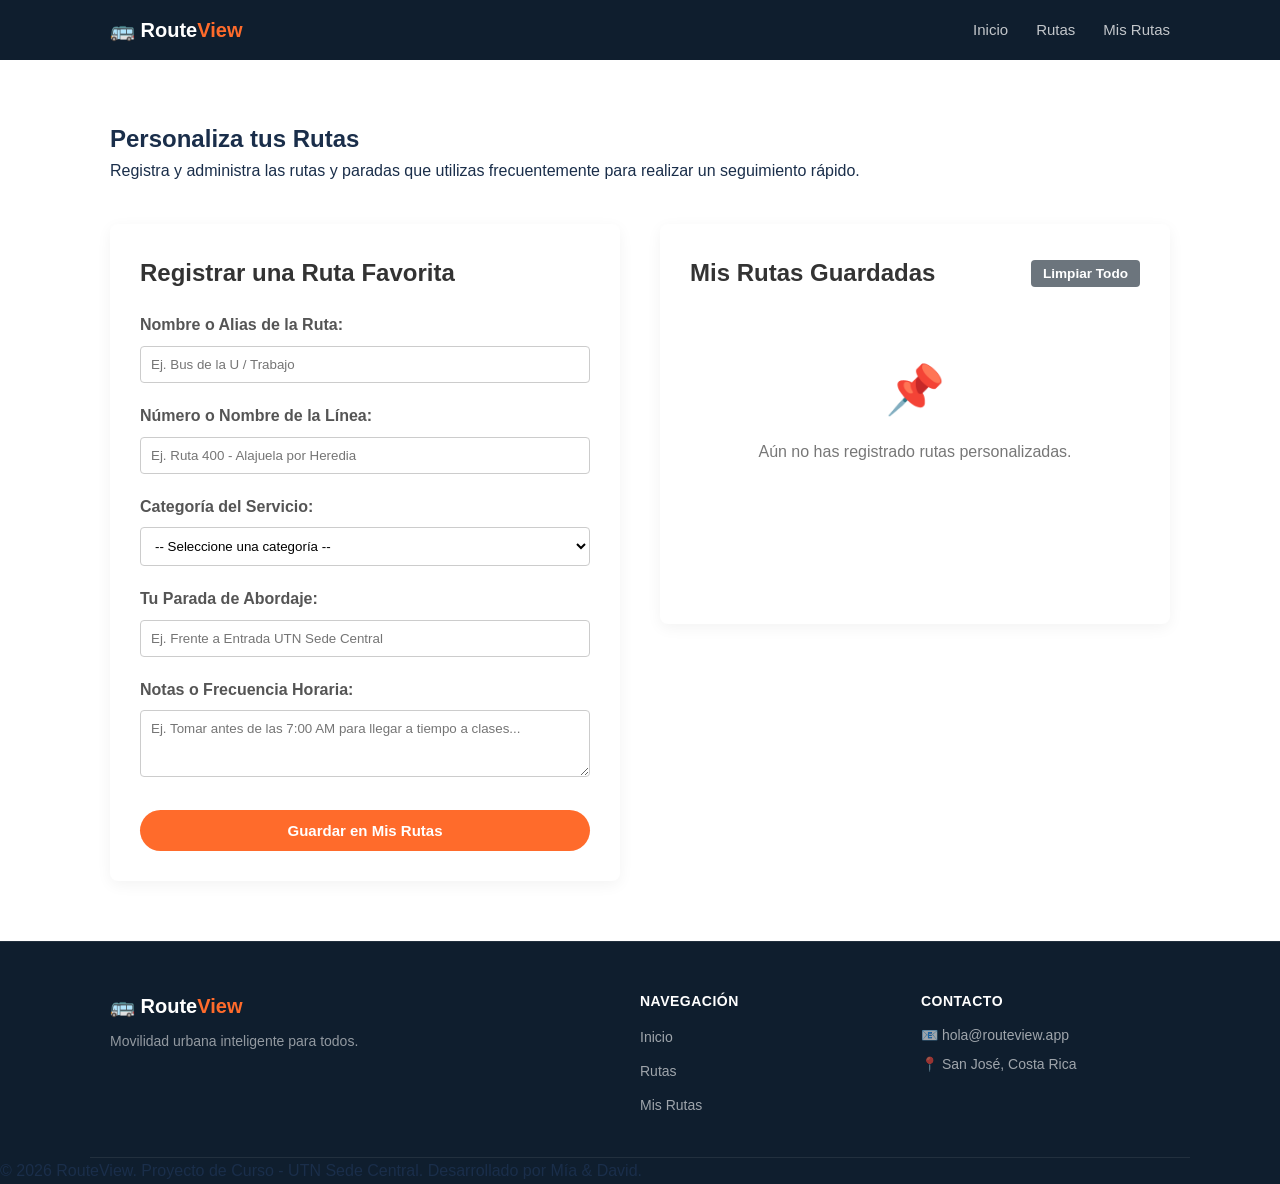
==== registro.html @ 4791b2a1 "Se agregó el logo oficial del sitio, se eliminaron contenido repetido." ====
<!DOCTYPE html>
<html lang="es">
<head>
  <meta charset="UTF-8" />
  <meta name="viewport" content="width=device-width, initial-scale=1.0" />
  <title>RouteView – Registro de Rutas Favoritas</title>
  <link rel="stylesheet" href="css/styles.css" />
</head>
<body>

  <header id="navbar">
    <div class="nav-contenido">

      <a href="index.html" class="logo" aria-label="Inicio de RouteView">
        🚌 Route<span>View</span>
      </a>

      <nav aria-label="Navegación principal">
        <ul class="nav-links">
          <li><a href="index.html">Inicio</a></li>
          <li><a href="rutas.html">Rutas</a></li>
          <li><a href="registro.html" class="active">Mis Rutas</a></li>
        </ul>
      </nav>

      <button
        id="hamburger"
        class="hamburger"
        aria-label="Abrir menú"
        aria-expanded="false"
        aria-controls="menu-movil"
      >
        <span></span>
        <span></span>
        <span></span>
      </button>

    </div>

    <div id="menu-movil" class="menu-movil" role="navigation" aria-label="Menú móvil">
      <ul>
        <li><a href="index.html">Inicio</a></li>
        <li><a href="rutas.html">Rutas</a></li>
        <li><a href="registro.html" class="active">Mis Rutas</a></li>
      </ul>
    </div>
  </header>

  <main class="contenedor-principal" style="padding: 120px 20px 60px; min-height: 80vh;">
    
    <section class="seccion-registro contenedor">
      <div class="bloque-encabezado text-center" style="margin-bottom: 40px;">
        <h1>Personaliza tus Rutas</h1>
        <p>Registra y administra las rutas y paradas que utilizas frecuentemente para realizar un seguimiento rápido.</p>
      </div>

      <div id="mensaje-exito" class="alerta-exito" role="alert" style="display: none; margin-bottom: 20px; padding: 15px; background-color: #d4edda; color: #155724; border-radius: 5px; font-weight: bold; text-align: center;">
        ¡Ruta registrada correctamente en tus favoritos!
      </div>

      <div style="display: grid; grid-template-columns: repeat(auto-fit, minmax(300px, 1fr)); gap: 40px; align-items: start; text-align: left;">
        
        <div class="tarjeta-formulario" style="background: #ffffff; padding: 30px; border-radius: 8px; box-shadow: 0 4px 15px rgba(0,0,0,0.05);">
          <h2 style="margin-bottom: 20px; font-size: 1.5rem; color: #333;">Registrar una Ruta Favorita</h2>
          
          <form id="formulario-ruta" novalidate>
            
            <div class="grupo-formulario" style="margin-bottom: 20px;">
              <label for="alias-ruta" style="display: block; font-weight: bold; margin-bottom: 8px; color: #555;">Nombre o Alias de la Ruta:</label>
              <input type="text" id="alias-ruta" placeholder="Ej. Bus de la U / Trabajo" style="width: 100%; padding: 10px; border: 1px solid #ccc; border-radius: 4px; box-sizing: border-box;" required>
              <span id="error-alias" class="error-msg" style="color: #dc3545; font-size: 0.85rem; display: block; margin-top: 5px; font-weight: 500;"></span>
            </div>

            <div class="grupo-formulario" style="margin-bottom: 20px;">
              <label for="nombre-bus" style="display: block; font-weight: bold; margin-bottom: 8px; color: #555;">Número o Nombre de la Línea:</label>
              <input type="text" id="nombre-bus" placeholder="Ej. Ruta 400 - Alajuela por Heredia" style="width: 100%; padding: 10px; border: 1px solid #ccc; border-radius: 4px; box-sizing: border-box;" required>
              <span id="error-bus" class="error-msg" style="color: #dc3545; font-size: 0.85rem; display: block; margin-top: 5px; font-weight: 500;"></span>
            </div>

            <div class="grupo-formulario" style="margin-bottom: 20px;">
              <label for="categoria-ruta" style="display: block; font-weight: bold; margin-bottom: 8px; color: #555;">Categoría del Servicio:</label>
              <select id="categoria-ruta" style="width: 100%; padding: 10px; border: 1px solid #ccc; border-radius: 4px; background-color: #fff;" required>
                <option value="">-- Seleccione una categoría --</option>
                <option value="Regular">Servicio Regular</option>
                <option value="Express">Servicio Express / Directo</option>
                <option value="Interlineas">Interlíneas</option>
              </select>
              <span id="error-categoria" class="error-msg" style="color: #dc3545; font-size: 0.85rem; display: block; margin-top: 5px; font-weight: 500;"></span>
            </div>

            <div class="grupo-formulario" style="margin-bottom: 20px;">
              <label for="parada-usuario" style="display: block; font-weight: bold; margin-bottom: 8px; color: #555;">Tu Parada de Abordaje:</label>
              <input type="text" id="parada-usuario" placeholder="Ej. Frente a Entrada UTN Sede Central" style="width: 100%; padding: 10px; border: 1px solid #ccc; border-radius: 4px; box-sizing: border-box;" required>
              <span id="error-parada" class="error-msg" style="color: #dc3545; font-size: 0.85rem; display: block; margin-top: 5px; font-weight: 500;"></span>
            </div>

            <div class="grupo-formulario" style="margin-bottom: 25px;">
              <label for="descripcion-ruta" style="display: block; font-weight: bold; margin-bottom: 8px; color: #555;">Notas o Frecuencia Horaria:</label>
              <textarea id="descripcion-ruta" rows="3" placeholder="Ej. Tomar antes de las 7:00 AM para llegar a tiempo a clases..." style="width: 100%; padding: 10px; border: 1px solid #ccc; border-radius: 4px; font-family: inherit; resize: vertical; box-sizing: border-box;" required></textarea>
              <span id="error-descripcion" class="error-msg" style="color: #dc3545; font-size: 0.85rem; display: block; margin-top: 5px; font-weight: 500;"></span>
            </div>

            <button type="submit" class="btn btn-primario" style="width: 100%; border: none; cursor: pointer; padding: 12px; font-weight: bold;">
              Guardar en Mis Rutas
            </button>

          </form>
        </div>

        <div class="tarjeta-registros" style="background: #ffffff; padding: 30px; border-radius: 8px; box-shadow: 0 4px 15px rgba(0,0,0,0.05); min-height: 400px; display: flex; flex-direction: column;">
          <div style="display: flex; justify-content: space-between; align-items: center; margin-bottom: 20px; flex-wrap: wrap; gap: 10px;">
            <h2 style="font-size: 1.5rem; color: #333; margin: 0;">Mis Rutas Guardadas</h2>
            <button id="btn-limpiar" class="btn" style="background-color: #6c757d; color: white; padding: 6px 12px; border: none; border-radius: 4px; cursor: pointer; font-size: 0.85rem;">
              Limpiar Todo
            </button>
          </div>

          <div id="contenedor-rutas-favoritas" style="flex-grow: 1;">
            <div class="estado-vacio" style="text-align: center; color: #777; padding: 40px 20px;">
              <p style="font-size: 3rem; margin-bottom: 10px;">📌</p>
              <p>Aún no has registrado rutas personalizadas.</p>
            </div>
          </div>

        </div>

      </div>
    </section>

  </main>

  <footer>
    <div class="contenedor footer-contenido">
      <div class="footer-marca">
        <p class="logo">🚌 Route<span>View</span></p>
        <p>Movilidad urbana inteligente para todos.</p>
      </div>

      <nav aria-label="Links del pie de página">
        <h4>Navegación</h4>
        <ul class="footer-links">
          <li><a href="index.html">Inicio</a></li>
          <li><a href="rutas.html">Rutas</a></li>
          <li><a href="registro.html">Mis Rutas</a></li>
        </ul>
      </nav>

      <div class="footer-contacto">
        <h4>Contacto</h4>
        <p>📧 hola@routeview.app</p>
        <p>📍 San José, Costa Rica</p>
      </div>
    </div>
    <div class="footer-creditos text-center">
      <p>&copy; 2026 RouteView. Proyecto de Curso - UTN Sede Central. Desarrollado por Mía & David.</p>
    </div>
  </footer>

  <script src="js/main.js"></script>
</body>
</html>
---- css/styles.css ----
/* =============================================
   styles.css – RouteView
   ============================================= */

/* --- Reset y Variables --- */
*, *::before, *::after {
  box-sizing: border-box;
  margin: 0;
  padding: 0;
}

:root {
  --azul:      #1A2E4A;
  --azul-dark: #0F1E2E;
  --naranja:   #FF6B2B;
  --verde:     #00C48C;
  --azul-claro:#4A9EFF;
  --blanco:    #FFFFFF;
  --gris-claro:#F0F4F8;
  --gris-medio:#DDE6EF;
  --gris-texto:#4A6782;
  --radio:     12px;
  --sombra:    0 4px 16px rgba(0, 0, 0, 0.1);
}

body {
  font-family: Arial, Helvetica, sans-serif;
  color: var(--azul);
  background: var(--blanco);
  line-height: 1.6;
  /* Evita scroll horizontal en móvil */
  overflow-x: hidden;
}

/* --- Utilidades --- */
.contenedor {
  width: 100%;
  max-width: 1100px;
  margin: 0 auto;
  padding: 0 20px;
}

.centrado {
  text-align: center;
  margin-top: 32px;
}

.subtitulo-seccion {
  color: var(--gris-texto);
  font-size: 17px;
  margin-bottom: 40px;
}

/* --- Botones --- */
.btn {
  display: inline-block;
  padding: 12px 28px;
  border-radius: 50px;
  font-size: 15px;
  font-weight: bold;
  text-decoration: none;
  cursor: pointer;
  border: 2px solid transparent;
  transition: background 0.2s, color 0.2s, border-color 0.2s;
}

.btn-primario {
  background: var(--naranja);
  color: var(--blanco);
}

.btn-primario:hover {
  background: #e05820;
}

.btn-secundario {
  background: transparent;
  color: var(--blanco);
  border-color: rgba(255, 255, 255, 0.5);
}

.btn-secundario:hover {
  border-color: var(--blanco);
}

/* =============================================
   NAVBAR
   ============================================= */
#navbar {
  position: fixed;
  top: 0;
  left: 0;
  right: 0;
  z-index: 100;
  background: var(--azul-dark);
}

#navbar.con-sombra {
  box-shadow: 0 2px 12px rgba(0, 0, 0, 0.3);
}

.nav-contenido {
  width: 100%;
  max-width: 1100px;
  margin: 0 auto;
  padding: 14px 20px;
  display: flex;
  align-items: center;
  justify-content: space-between;
  
}

.logo {
  display: flex;
    align-items: center;

    font-size: 20px;
    font-weight: bold;
    color: var(--blanco);
    text-decoration: none;
    white-space: nowrap;
    flex-shrink: 0;
}

.logo img {
    width: 100px;
    height: 90px;
    object-fit: contain;
    display: block;
}

.logo span {
  color: var(--naranja);
}

/* Links de escritorio */
.nav-links {
  list-style: none;
  display: flex;
  gap: 28px;
  margin-left: auto;
}

.nav-links a {
  color: rgba(255, 255, 255, 0.75);
  text-decoration: none;
  font-size: 15px;
  padding: 4px 0;
  border-bottom: 2px solid transparent;
  transition: color 0.2s, border-color 0.2s;
  white-space: nowrap;
}

.nav-links a:hover,
.nav-links a.activo {
  color: var(--blanco);
  border-bottom-color: var(--naranja);
}

/* Botón hamburguesa — oculto en escritorio */
.hamburger {
  display: none;
  flex-direction: column;
  gap: 5px;
  background: none;
  border: none;
  cursor: pointer;
  padding: 4px;
  flex-shrink: 0;
}

.hamburger span {
  display: block;
  width: 24px;
  height: 2px;
  background: var(--blanco);
  border-radius: 2px;
}

/* Menú móvil — oculto por defecto */
.menu-movil {
  display: none;
  background: var(--azul);
  padding: 0 20px;
}

.menu-movil.abierto {
  display: block;
}

.menu-movil ul {
  list-style: none;
  padding: 8px 0;
}

.menu-movil ul li a {
  display: block;
  padding: 13px 0;
  color: var(--blanco);
  text-decoration: none;
  font-size: 16px;
  border-bottom: 1px solid rgba(255, 255, 255, 0.1);
}

.menu-movil ul li:last-child a {
  border-bottom: none;
}

.menu-movil ul li a.activo {
  color: var(--naranja);
}

/* =============================================
   HERO — fondo cubre toda la pantalla
   ============================================= */
.hero-wrapper {
  background: linear-gradient(135deg, var(--azul-dark) 0%, var(--azul) 100%);
  width: 100%;
  padding: 110px 20px 80px;
}

.hero {
  width: 100%;
  max-width: 1100px;
  margin: 0 auto;
  display: flex;
  align-items: center;
  gap: 48px;
}

.hero-contenido {
  flex: 1;
  min-width: 0;
}

.etiqueta-verde {
  display: inline-block;
  background: rgba(0, 196, 140, 0.15);
  border: 1px solid rgba(0, 196, 140, 0.4);
  color: var(--verde);
  font-size: 13px;
  font-weight: bold;
  padding: 6px 14px;
  border-radius: 50px;
  margin-bottom: 20px;
}

.hero-contenido h1 {
  font-size: 48px;
  font-weight: bold;
  color: var(--blanco);
  line-height: 1.15;
  margin-bottom: 18px;
}

.texto-naranja {
  color: var(--naranja);
}

.hero-contenido > p {
  color: rgba(255, 255, 255, 0.75);
  font-size: 17px;
  margin-bottom: 28px;
}

.hero-botones {
  display: flex;
  gap: 12px;
  flex-wrap: wrap;
  margin-bottom: 28px;
}

/* Buscador rápido */
.buscador-rapido {
  background: rgba(255, 255, 255, 0.08);
  border: 1px solid rgba(255, 255, 255, 0.15);
  border-radius: var(--radio);
  padding: 16px 20px;
  width: 100%;
  max-width: 420px;
}

.buscador-rapido label {
  display: block;
  color: rgba(255, 255, 255, 0.8);
  font-size: 13px;
  font-weight: bold;
  margin-bottom: 8px;
}

.buscador-rapido input {
  width: 100%;
  padding: 10px 14px;
  border: 1.5px solid rgba(255, 255, 255, 0.2);
  border-radius: 8px;
  background: rgba(255, 255, 255, 0.1);
  color: var(--blanco);
  font-size: 15px;
  outline: none;
  transition: border-color 0.2s;
}

.buscador-rapido input::placeholder {
  color: rgba(255, 255, 255, 0.4);
}

.buscador-rapido input:focus {
  border-color: var(--naranja);
}

#resultado-busqueda {
  font-size: 13px;
  margin-top: 8px;
  min-height: 20px;
}

.msg-exito { color: var(--verde); }
.msg-vacio { color: #ffaa6e; }
.error-msg { color: #ff6b6b; }

/* Mapa simulado */
.hero-imagen {
  flex: 1;
  min-width: 0;
  display: flex;
  justify-content: center;
}

.mapa-simulado {
  background: var(--azul-dark);
  border: 1px solid rgba(255, 255, 255, 0.12);
  border-radius: 16px;
  padding: 20px;
  width: 100%;
  max-width: 420px;
}

.mapa-titulo {
  font-weight: bold;
  color: var(--blanco);
  margin-bottom: 16px;
  font-size: 15px;
}

.mapa-rutas {
  position: relative;
  height: 170px;
  background: #0a1824;
  border-radius: 10px;
  overflow: hidden;
  margin-bottom: 14px;
}

.linea-ruta {
  position: absolute;
  height: 3px;
  width: 85%;
  border-radius: 2px;
  left: 7%;
}

.linea-ruta.naranja { background: var(--naranja); top: 33%; }
.linea-ruta.verde   { background: var(--verde);   top: 53%; }
.linea-ruta.azul    { background: var(--azul-claro); top: 72%; }

.bus-icono {
  position: absolute;
  font-size: 20px;
  animation: mover-bus 4s linear infinite;
}

.bus-1 { top: calc(33% - 13px); animation-delay: 0s; }
.bus-2 { top: calc(53% - 13px); animation-delay: 2s; }

@keyframes mover-bus {
  0%   { left: 5%; }
  100% { left: 82%; }
}

.mapa-leyenda {
  display: flex;
  gap: 14px;
  font-size: 13px;
  color: rgba(255, 255, 255, 0.7);
  align-items: center;
  flex-wrap: wrap;
}

.punto {
  display: inline-block;
  width: 10px;
  height: 10px;
  border-radius: 50%;
  margin-right: 4px;
  vertical-align: middle;
}

.punto.naranja { background: var(--naranja); }
.punto.verde   { background: var(--verde); }
.punto.azul    { background: var(--azul-claro); }

/* =============================================
   SECCIÓN PROBLEMA
   ============================================= */
.seccion-problema {
  background: var(--gris-claro);
  padding: 80px 0;
}

.seccion-problema h2 {
  font-size: 32px;
  margin-bottom: 32px;
  text-align: center;
}

.problema-grid {
  display: grid;
  grid-template-columns: 1fr 1fr;
  gap: 40px;
  align-items: start;
}

.problema-texto p {
  color: var(--gris-texto);
  font-size: 16px;
  margin-bottom: 16px;
}

.problema-datos {
  display: flex;
  flex-direction: column;
  gap: 16px;
}

.dato-card {
  background: var(--blanco);
  border-left: 4px solid var(--naranja);
  border-radius: 8px;
  padding: 16px 20px;
  box-shadow: var(--sombra);
}

.dato-numero {
  display: block;
  font-size: 36px;
  font-weight: bold;
  color: var(--naranja);
  line-height: 1.1;
}

.dato-card p {
  font-size: 14px;
  color: var(--gris-texto);
  margin-top: 4px;
}

/* =============================================
   SECCIÓN PÚBLICO OBJETIVO
   ============================================= */
.seccion-publico {
  padding: 80px 0;
  background: var(--blanco);
}

.seccion-publico h2 {
  font-size: 32px;
  margin-bottom: 12px;
}

.publico-lista {
  list-style: none;
  display: grid;
  grid-template-columns: 1fr 1fr;
  gap: 20px;
  margin-top: 20px;
}

.publico-item {
  display: flex;
  gap: 16px;
  align-items: flex-start;
  background: var(--gris-claro);
  border-radius: var(--radio);
  padding: 20px;
}

.publico-icono {
  font-size: 30px;
  flex-shrink: 0;
}

.publico-item h3 {
  font-size: 17px;
  margin-bottom: 6px;
}

.publico-item p {
  font-size: 14px;
  color: var(--gris-texto);
}

/* =============================================
   SECCIÓN PROPUESTA
   ============================================= */
.seccion-solucion {
  background: var(--gris-claro);
  padding: 80px 0;
}

.seccion-solucion h2 {
  font-size: 32px;
  margin-bottom: 12px;
}

.funciones-grid {
  display: grid;
  grid-template-columns: repeat(3, 1fr);
  gap: 20px;
}

.funcion-card {
  background: var(--blanco);
  border-radius: var(--radio);
  padding: 24px;
  border: 1px solid var(--gris-medio);
  transition: box-shadow 0.2s, border-color 0.2s;
}

.funcion-card:hover {
  box-shadow: var(--sombra);
  border-color: var(--naranja);
}

.funcion-icono {
  font-size: 30px;
  display: block;
  margin-bottom: 12px;
}

.funcion-card h3 {
  font-size: 16px;
  margin-bottom: 8px;
}

.funcion-card p {
  font-size: 14px;
  color: var(--gris-texto);
}

/* =============================================
   SECCIÓN RUTAS DESTACADAS
   ============================================= */
.seccion-rutas-destacadas {
  padding: 80px 0;
  background: var(--blanco);
}

.seccion-rutas-destacadas h2 {
  font-size: 32px;
  margin-bottom: 12px;
}

.rutas-grid {
  display: grid;
  grid-template-columns: repeat(2, 1fr);
  gap: 20px;
  margin-bottom: 8px;
}

.cargando {
  color: var(--gris-texto);
  font-size: 15px;
}

/* Tarjetas generadas por JS */
.tarjeta-ruta {
  background: var(--gris-claro);
  border-radius: var(--radio);
  padding: 20px;
  border: 1px solid var(--gris-medio);
}

.tarjeta-ruta:hover {
  box-shadow: var(--sombra);
}

.tarjeta-encabezado {
  display: flex;
  justify-content: space-between;
  align-items: center;
  margin-bottom: 10px;
}

.numero-ruta {
  font-weight: bold;
  font-size: 15px;
  color: var(--naranja);
}

.estado {
  font-size: 12px;
  font-weight: bold;
  padding: 3px 10px;
  border-radius: 50px;
}

.estado-activa   { background: rgba(0,196,140,0.15);  color: var(--verde); }
.estado-limitada { background: rgba(255,209,102,0.2); color: #c89000; }
.estado-inactiva { background: rgba(255,107,107,0.15); color: #cc4444; }

.tarjeta-nombre {
  font-size: 16px;
  margin-bottom: 8px;
}

.tarjeta-desc {
  font-size: 13px;
  color: var(--gris-texto);
  margin-bottom: 12px;
}

.tarjeta-info {
  list-style: none;
  font-size: 13px;
  color: var(--gris-texto);
  display: flex;
  flex-direction: column;
  gap: 4px;
}

.info-label {
  font-weight: bold;
  color: var(--azul);
}

/* =============================================
   SECCIÓN CÓMO FUNCIONA
   ============================================= */
.seccion-como {
  background: var(--azul-dark);
  padding: 80px 0;
  color: var(--blanco);
}

.seccion-como h2 {
  font-size: 32px;
  margin-bottom: 40px;
  text-align: center;
}

.pasos-lista {
  list-style: none;
  display: flex;
  flex-direction: column;
  gap: 24px;
  max-width: 640px;
  margin: 0 auto 40px;
}

.paso {
  display: flex;
  gap: 20px;
  align-items: flex-start;
}

.paso-numero {
  background: var(--naranja);
  color: var(--blanco);
  font-size: 20px;
  font-weight: bold;
  width: 44px;
  height: 44px;
  border-radius: 50%;
  display: flex;
  align-items: center;
  justify-content: center;
  flex-shrink: 0;
}

.paso h3 {
  font-size: 18px;
  margin-bottom: 6px;
  color: var(--blanco);
}

.paso p {
  font-size: 14px;
  color: rgba(255, 255, 255, 0.7);
}

/* =============================================
   FOOTER
   ============================================= */
footer {
  background: var(--azul-dark);
  border-top: 1px solid rgba(255, 255, 255, 0.08);
  padding: 48px 0 0;
}

.footer-contenido {
  display: grid;
  grid-template-columns: 2fr 1fr 1fr;
  gap: 32px;
  padding-bottom: 40px;
  border-bottom: 1px solid rgba(255, 255, 255, 0.08);
}

.footer-marca .logo {
  display: block;
  margin-bottom: 8px;
  cursor: default;
}

.footer-marca p:not(.logo) {
  color: rgba(255, 255, 255, 0.55);
  font-size: 14px;
}

footer h4 {
  color: var(--blanco);
  font-size: 14px;
  margin-bottom: 12px;
  text-transform: uppercase;
  letter-spacing: 0.5px;
}

.footer-links {
  list-style: none;
  display: flex;
  flex-direction: column;
  gap: 8px;
}

.footer-links a {
  color: rgba(255, 255, 255, 0.6);
  text-decoration: none;
  font-size: 14px;
  transition: color 0.2s;
}

.footer-links a:hover {
  color: var(--naranja);
}

.footer-contacto p {
  color: rgba(255, 255, 255, 0.6);
  font-size: 14px;
  margin-bottom: 6px;
}

.footer-inferior {
  text-align: center;
  padding: 16px 20px;
  color: rgba(255, 255, 255, 0.4);
  font-size: 13px;
}

/* =============================================
   RESPONSIVE – Tablet (max-width: 900px)
   ============================================= */
@media (max-width: 900px) {

  /* Navbar: ocultar links, mostrar hamburger */
  .nav-links {
    display: none;
  }

  .hamburger {
    display: flex;
  }

  /* Hero: apilar en columna */
  .hero {
    flex-direction: column;
    gap: 32px;
  }

  .hero-contenido h1 {
    font-size: 36px;
  }

  .hero-imagen {
    width: 100%;
  }

  .mapa-simulado {
    max-width: 100%;
  }

  /* Secciones: de 2 columnas a 1 */
  .problema-grid {
    grid-template-columns: 1fr;
  }

  .funciones-grid {
    grid-template-columns: repeat(2, 1fr);
  }

  .publico-lista {
    grid-template-columns: 1fr;
  }

  /* Footer: de 3 columnas a 2 */
  .footer-contenido {
    grid-template-columns: 1fr 1fr;
  }

  .footer-marca {
    grid-column: 1 / -1;
  }
}

/* =============================================
   RESPONSIVE – Móvil (max-width: 600px)
   ============================================= */
@media (max-width: 600px) {

  /* Hero */
  .hero-wrapper {
    padding: 100px 16px 60px;
  }

  .hero-contenido h1 {
    font-size: 28px;
  }

  .hero-botones {
    flex-direction: column;
  }

  .hero-botones .btn {
    text-align: center;
  }

  .buscador-rapido {
    max-width: 100%;
  }

  /* Grids: todo a 1 columna */
  .funciones-grid {
    grid-template-columns: 1fr;
  }

  .rutas-grid {
    grid-template-columns: 1fr;
  }

  .publico-lista {
    grid-template-columns: 1fr;
  }

  /* Footer */
  .footer-contenido {
    grid-template-columns: 1fr;
  }

  /* Secciones: reducir padding */
  .seccion-problema,
  .seccion-publico,
  .seccion-solucion,
  .seccion-rutas-destacadas,
  .seccion-como {
    padding: 56px 0;
  }

  .seccion-problema h2,
  .seccion-publico h2,
  .seccion-solucion h2,
  .seccion-rutas-destacadas h2,
  .seccion-como h2 {
    font-size: 26px;
  }
}
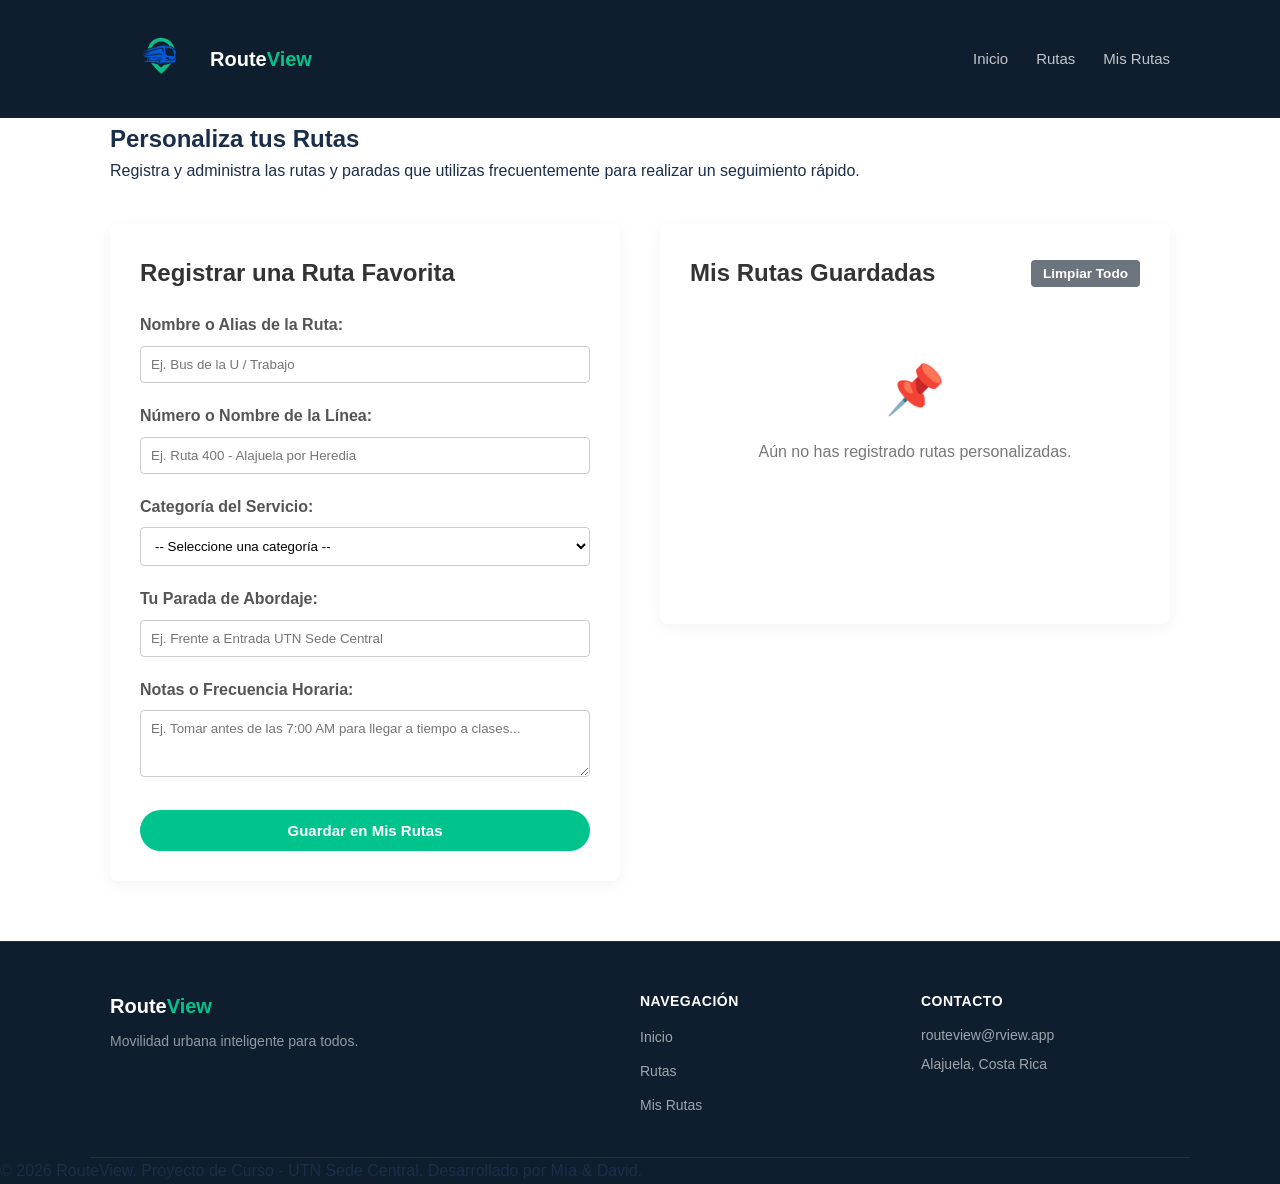
==== commit 75ff6635: "css changed" ====
--- a/registro.html
+++ b/registro.html
@@ -12,7 +12,8 @@
     <div class="nav-contenido">
 
       <a href="index.html" class="logo" aria-label="Inicio de RouteView">
-        🚌 Route<span>View</span>
+        <img src="../images/3logo.png" alt="Logo de RouteView"> 
+        Route<span>View</span>
       </a>
 
       <nav aria-label="Navegación principal">
@@ -132,7 +133,9 @@
   <footer>
     <div class="contenedor footer-contenido">
       <div class="footer-marca">
-        <p class="logo">🚌 Route<span>View</span></p>
+        <p class="logo">
+          
+        Route<span>View</span></p>
         <p>Movilidad urbana inteligente para todos.</p>
       </div>
 
@@ -147,8 +150,8 @@
 
       <div class="footer-contacto">
         <h4>Contacto</h4>
-        <p>📧 hola@routeview.app</p>
-        <p>📍 San José, Costa Rica</p>
+        <p> routeview@rview.app</p>
+        <p> Alajuela, Costa Rica</p>
       </div>
     </div>
     <div class="footer-creditos text-center">
--- a/css/styles.css
+++ b/css/styles.css
@@ -19,6 +19,7 @@
   --gris-claro:#F0F4F8;
   --gris-medio:#DDE6EF;
   --gris-texto:#4A6782;
+  --azul-logo:#0044aa;
   --radio:     12px;
   --sombra:    0 4px 16px rgba(0, 0, 0, 0.1);
 }
@@ -65,12 +66,12 @@
 }
 
 .btn-primario {
-  background: var(--naranja);
+  background: var(--verde);
   color: var(--blanco);
 }
 
 .btn-primario:hover {
-  background: #e05820;
+  background: #157b5e;
 }
 
 .btn-secundario {
@@ -130,7 +131,7 @@
 }
 
 .logo span {
-  color: var(--naranja);
+  color: var(--verde);
 }
 
 /* Links de escritorio */
@@ -253,8 +254,8 @@
   margin-bottom: 18px;
 }
 
-.texto-naranja {
-  color: var(--naranja);
+.texto-verde {
+  color: var(--verde);
 }
 
 .hero-contenido > p {
@@ -434,7 +435,7 @@
 
 .dato-card {
   background: var(--blanco);
-  border-left: 4px solid var(--naranja);
+  border-left: 4px solid var(--verde);
   border-radius: 8px;
   padding: 16px 20px;
   box-shadow: var(--sombra);
@@ -444,7 +445,7 @@
   display: block;
   font-size: 36px;
   font-weight: bold;
-  color: var(--naranja);
+  color: var(--verde);
   line-height: 1.1;
 }
 
@@ -528,7 +529,7 @@
 
 .funcion-card:hover {
   box-shadow: var(--sombra);
-  border-color: var(--naranja);
+  border-color: var(--verde);
 }
 
 .funcion-icono {
@@ -664,7 +665,7 @@
 }
 
 .paso-numero {
-  background: var(--naranja);
+  background: var(--verde);
   color: var(--blanco);
   font-size: 20px;
   font-weight: bold;
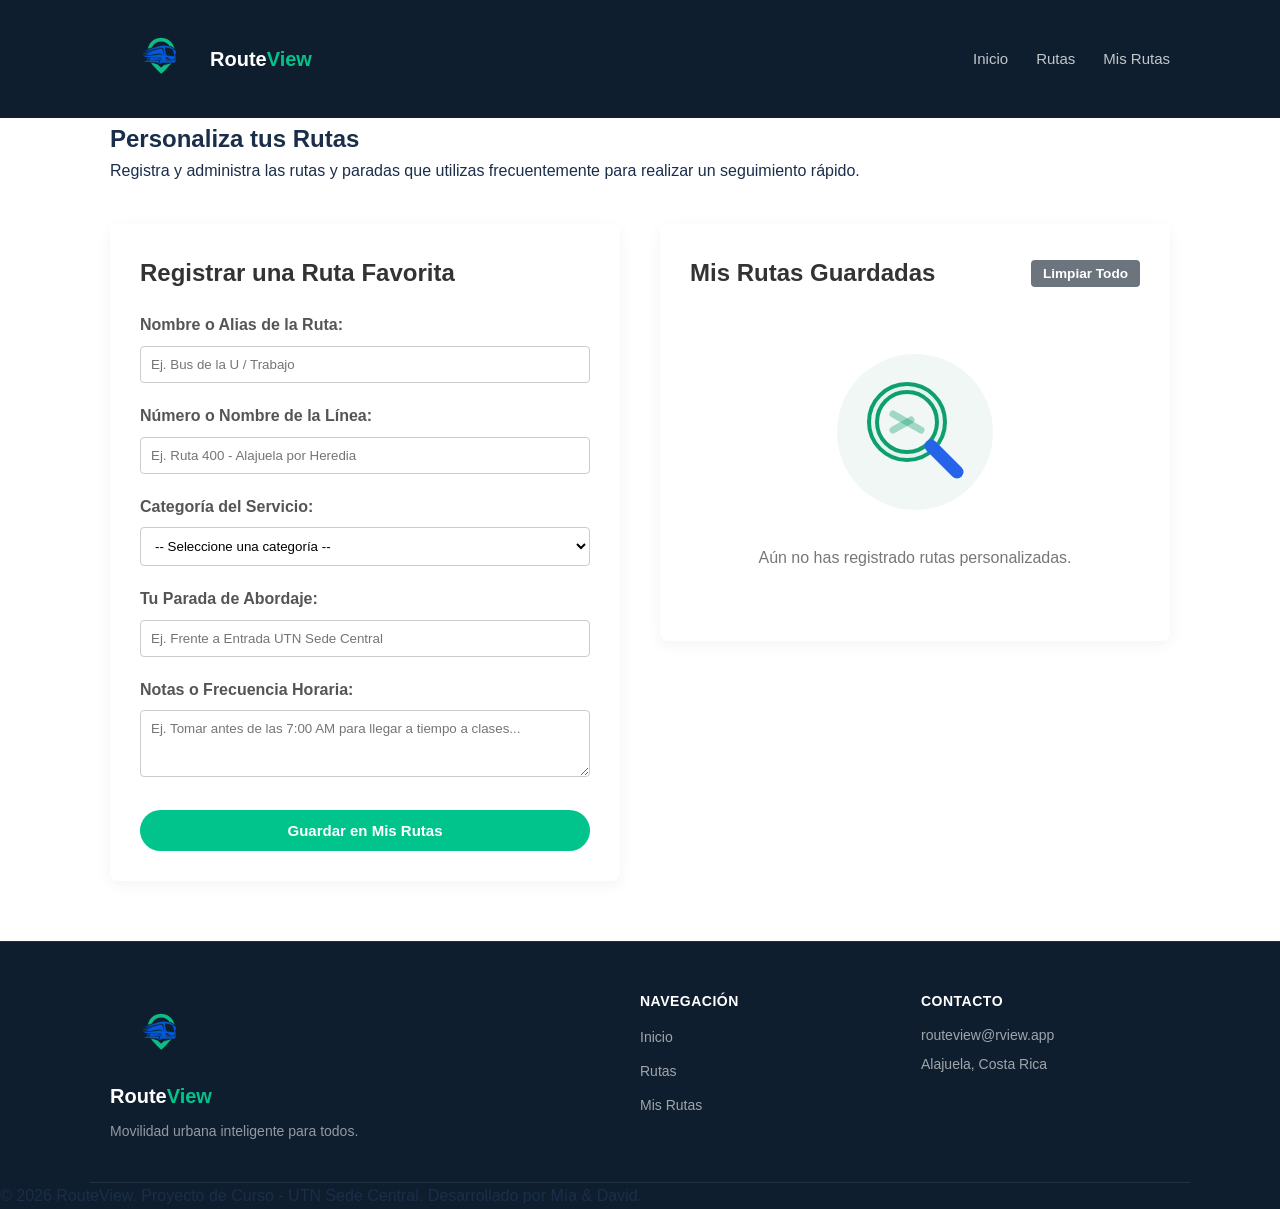
==== commit 11a3e74c: "Modificaciones en los íconos, colores, eliminación de partes innecesarias o repetitivas." ====
--- a/registro.html
+++ b/registro.html
@@ -84,7 +84,6 @@
                 <option value="">-- Seleccione una categoría --</option>
                 <option value="Regular">Servicio Regular</option>
                 <option value="Express">Servicio Express / Directo</option>
-                <option value="Interlineas">Interlíneas</option>
               </select>
               <span id="error-categoria" class="error-msg" style="color: #dc3545; font-size: 0.85rem; display: block; margin-top: 5px; font-weight: 500;"></span>
             </div>
@@ -134,7 +133,7 @@
     <div class="contenedor footer-contenido">
       <div class="footer-marca">
         <p class="logo">
-          
+        <img src="../images/3logo.png" alt="">
         Route<span>View</span></p>
         <p>Movilidad urbana inteligente para todos.</p>
       </div>
--- a/css/styles.css
+++ b/css/styles.css
@@ -155,7 +155,7 @@
 .nav-links a:hover,
 .nav-links a.activo {
   color: var(--blanco);
-  border-bottom-color: var(--naranja);
+  border-bottom-color: var(--verde);
 }
 
 /* Botón hamburguesa — oculto en escritorio */
@@ -345,12 +345,32 @@
 
 .mapa-rutas {
   position: relative;
-  height: 170px;
+  height: 220px;              /* antes: 170px — más alto = más espacio entre líneas */
   background: #0a1824;
   border-radius: 10px;
   overflow: hidden;
   margin-bottom: 14px;
 }
+
+.linea-ruta.naranja { background: var(--naranja);    top: 20%; }  /* antes 33% */
+.linea-ruta.verde   { background: var(--verde);      top: 50%; }  /* antes 53% */
+.linea-ruta.azul    { background: var(--azul-claro); top: 80%; }  /* antes 72% */
+
+.bus-icono {
+  position: absolute;
+  width: 32px;                /* antes: solo font-size, sin límite de tamaño real */
+  animation: mover-bus 4s linear infinite;
+}
+
+.bus-icono img {
+  width: 100%;
+  height: auto;
+  display: block;
+}
+
+.bus-1 { top: calc(20% - 12px); animation-delay: 0s; }
+.bus-2 { top: calc(50% - 12px); animation-delay: 2s; }
+.bus-3 { top: calc(80% - 12px); animation-delay: 1s; }
 
 .linea-ruta {
   position: absolute;
@@ -360,18 +380,6 @@
   left: 7%;
 }
 
-.linea-ruta.naranja { background: var(--naranja); top: 33%; }
-.linea-ruta.verde   { background: var(--verde);   top: 53%; }
-.linea-ruta.azul    { background: var(--azul-claro); top: 72%; }
-
-.bus-icono {
-  position: absolute;
-  font-size: 20px;
-  animation: mover-bus 4s linear infinite;
-}
-
-.bus-1 { top: calc(33% - 13px); animation-delay: 0s; }
-.bus-2 { top: calc(53% - 13px); animation-delay: 2s; }
 
 @keyframes mover-bus {
   0%   { left: 5%; }
@@ -532,20 +540,22 @@
   border-color: var(--verde);
 }
 
+
 .funcion-icono {
-  font-size: 30px;
   display: block;
-  margin-bottom: 12px;
-}
-
-.funcion-card h3 {
-  font-size: 16px;
-  margin-bottom: 8px;
-}
-
-.funcion-card p {
-  font-size: 14px;
-  color: var(--gris-texto);
+  width: 80px;
+  height: 80px;
+  margin: 0 auto 16px;   /* centra horizontalmente + espacio antes del título */
+}
+
+.funcion-icono img {
+  width: 100%;
+  height: 100%;
+  display: block;
+}
+
+.funcion-card {
+  text-align: center;    /* centra el título y el texto también */
 }
 
 /* =============================================
